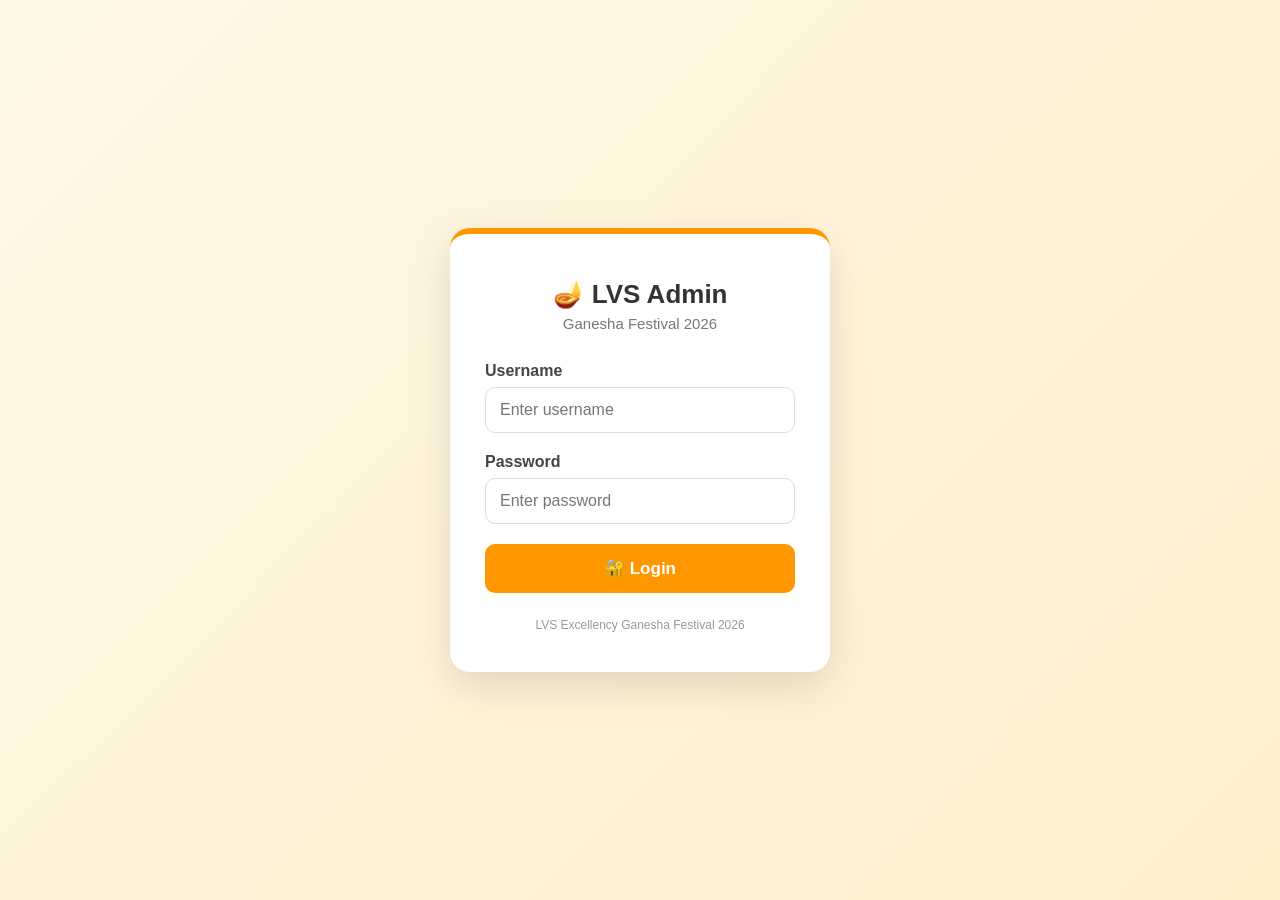
==== frontend/admin/index.html @ ca2683d2 "admin dahboard UI" ====
<!DOCTYPE html>
<html lang="en">

<head>
    <meta charset="UTF-8">
    <meta name="viewport" content="width=device-width, initial-scale=1.0">

    <title>LVS Admin Login</title>

    <style>
        * {
            box-sizing: border-box;
        }

        body {
            margin: 0;
            min-height: 100vh;

            display: flex;
            justify-content: center;
            align-items: center;

            font-family: Arial, sans-serif;

            background:
                linear-gradient(
                    135deg,
                    #fff7e6,
                    #fff0cc
                );
        }

        .login-container {
            width: 100%;
            max-width: 420px;
            padding: 20px;
        }

        .login-card {
            background: white;

            border-radius: 20px;

            padding: 40px 35px;

            box-shadow:
                0 15px 40px rgba(0, 0, 0, 0.12);

            text-align: center;

            border-top: 6px solid #ff9800;
        }

        .logo {
            width: 85px;
            height: 85px;

            border-radius: 50%;

            object-fit: contain;

            margin-bottom: 15px;
        }

        h1 {
            margin: 5px 0;

            color: #333;

            font-size: 26px;
        }

        .subtitle {
            color: #777;

            margin-bottom: 30px;

            font-size: 15px;
        }

        .input-group {
            text-align: left;

            margin-bottom: 20px;
        }

        label {
            display: block;

            margin-bottom: 7px;

            font-weight: bold;

            color: #444;
        }

        input {
            width: 100%;

            padding: 13px 14px;

            border: 1px solid #ddd;

            border-radius: 10px;

            font-size: 16px;

            outline: none;
        }

        input:focus {
            border-color: #ff9800;

            box-shadow:
                0 0 0 3px rgba(
                    255,
                    152,
                    0,
                    0.12
                );
        }

        .login-btn {
            width: 100%;

            padding: 14px;

            border: none;

            border-radius: 10px;

            background: #ff9800;

            color: white;

            font-size: 17px;

            font-weight: bold;

            cursor: pointer;
        }

        .login-btn:hover {
            background: #f57c00;
        }

        .login-btn:disabled {
            opacity: 0.6;

            cursor: not-allowed;
        }

        .error {
            display: none;

            margin-bottom: 18px;

            padding: 11px;

            border-radius: 8px;

            background: #ffebee;

            color: #c62828;

            font-size: 14px;
        }

        .footer {
            margin-top: 25px;

            font-size: 12px;

            color: #999;
        }
    </style>
</head>

<body>

    <div class="login-container">

        <div class="login-card">

            <img
                src="/static/images/app_logo.png"
                class="logo"
                alt="LVS Logo"
                onerror="this.style.display='none'"
            >

            <h1>🪔 LVS Admin</h1>

            <div class="subtitle">
                Ganesha Festival 2026
            </div>

            <div
                id="error-message"
                class="error">
            </div>

            <form id="login-form">

                <div class="input-group">

                    <label for="username">
                        Username
                    </label>

                    <input
                        type="text"
                        id="username"
                        placeholder="Enter username"
                        autocomplete="username"
                        required
                    >

                </div>

                <div class="input-group">

                    <label for="password">
                        Password
                    </label>

                    <input
                        type="password"
                        id="password"
                        placeholder="Enter password"
                        autocomplete="current-password"
                        required
                    >

                </div>

                <button
                    type="submit"
                    class="login-btn"
                    id="login-btn">

                    🔐 Login

                </button>

            </form>

            <div class="footer">
                LVS Excellency Ganesha Festival 2026
            </div>

        </div>

    </div>


    <script>

        const form =
            document.getElementById(
                "login-form"
            );

        const errorMessage =
            document.getElementById(
                "error-message"
            );

        const loginButton =
            document.getElementById(
                "login-btn"
            );


        form.addEventListener(
            "submit",
            async function(event) {

                event.preventDefault();

                errorMessage.style.display =
                    "none";

                loginButton.disabled = true;

                loginButton.textContent =
                    "Signing in...";


                const username =
                    document.getElementById(
                        "username"
                    ).value.trim();

                const password =
                    document.getElementById(
                        "password"
                    ).value;


                try {

                    const response =
                        await fetch(
                            "/admin/login",
                            {
                                method: "POST",

                                headers: {
                                    "Content-Type":
                                        "application/json"
                                },

                                credentials: "include",

                                body: JSON.stringify({
                                    username:
                                        username,

                                    password:
                                        password
                                })
                            }
                        );


                    const data =
                        await response.json();


                    if (!response.ok) {

                        throw new Error(
                            data.detail ||
                            "Invalid username or password"
                        );

                    }


                    window.location.href =
                        "/admin/panel/";


                } catch (error) {

                    errorMessage.textContent =
                        "❌ " + error.message;

                    errorMessage.style.display =
                        "block";

                    loginButton.disabled =
                        false;

                    loginButton.textContent =
                        "🔐 Login";
                }

            }
        );

    </script>

</body>

</html>
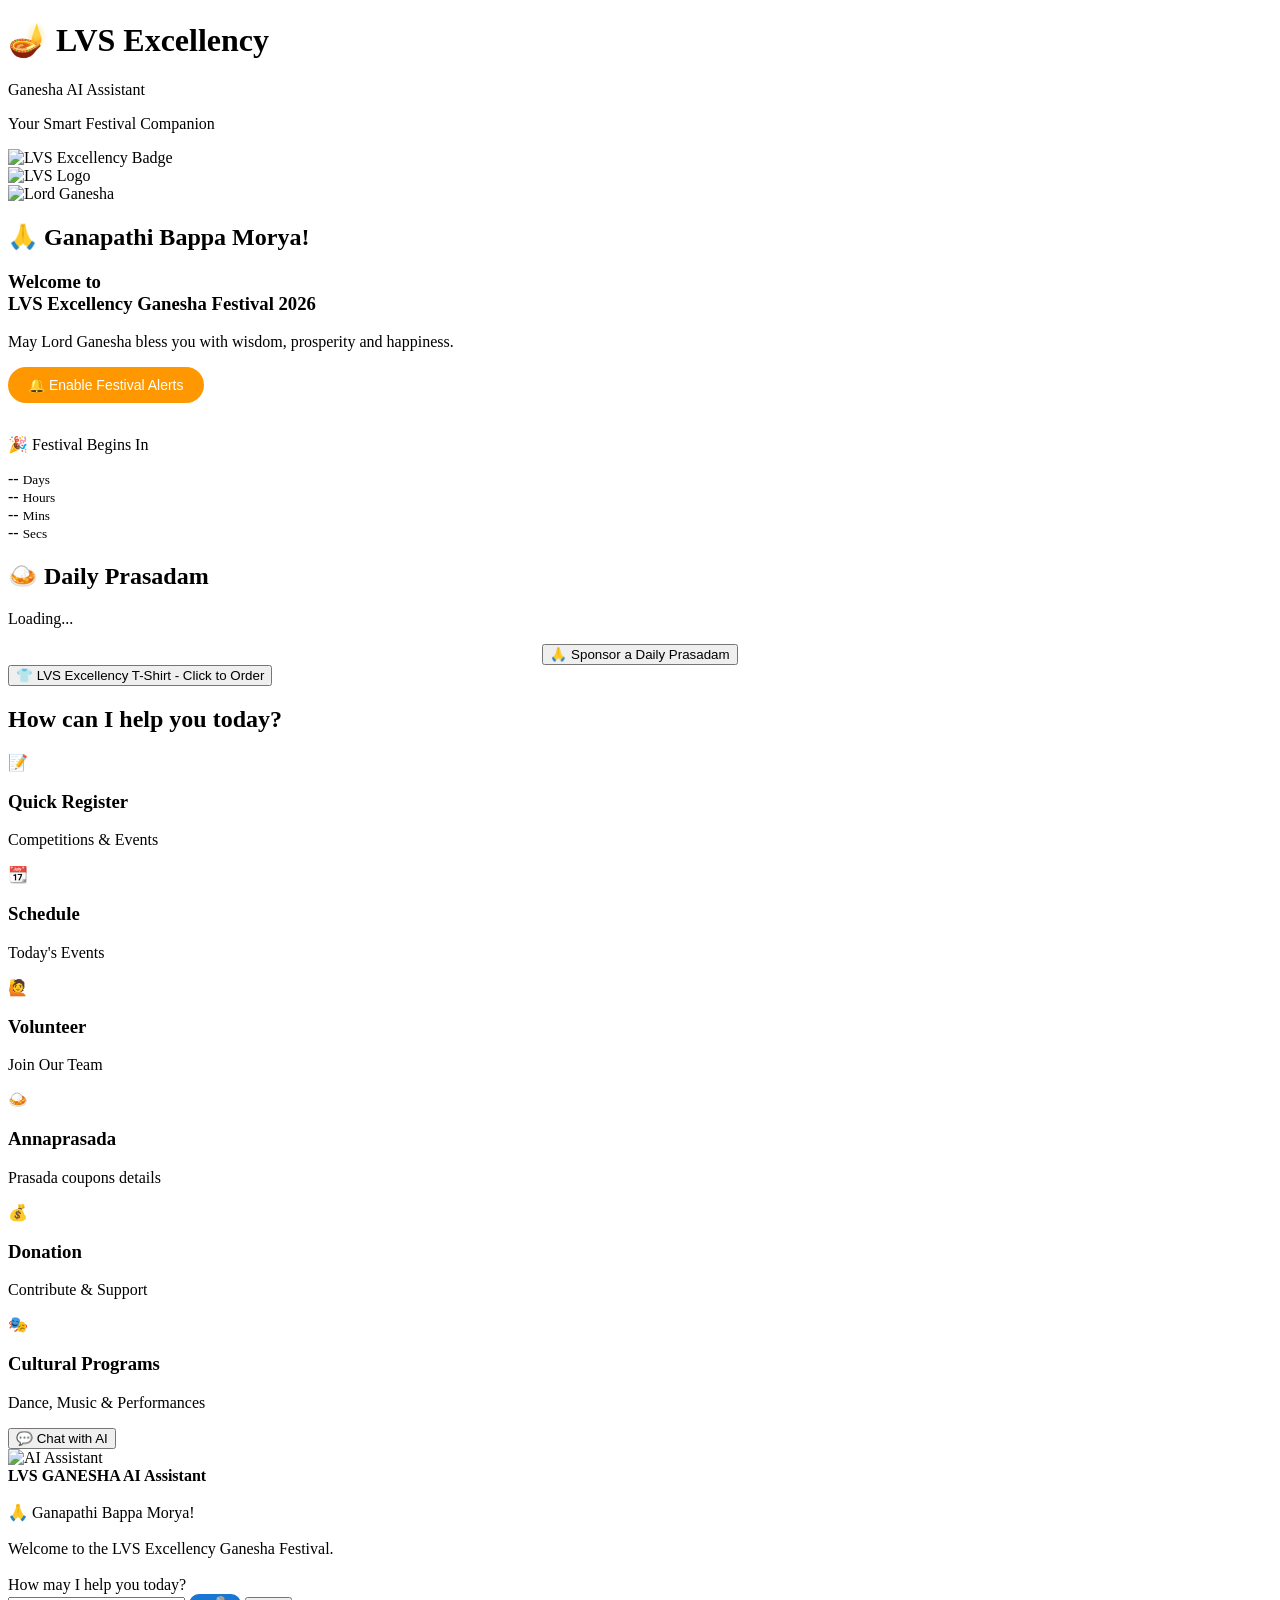
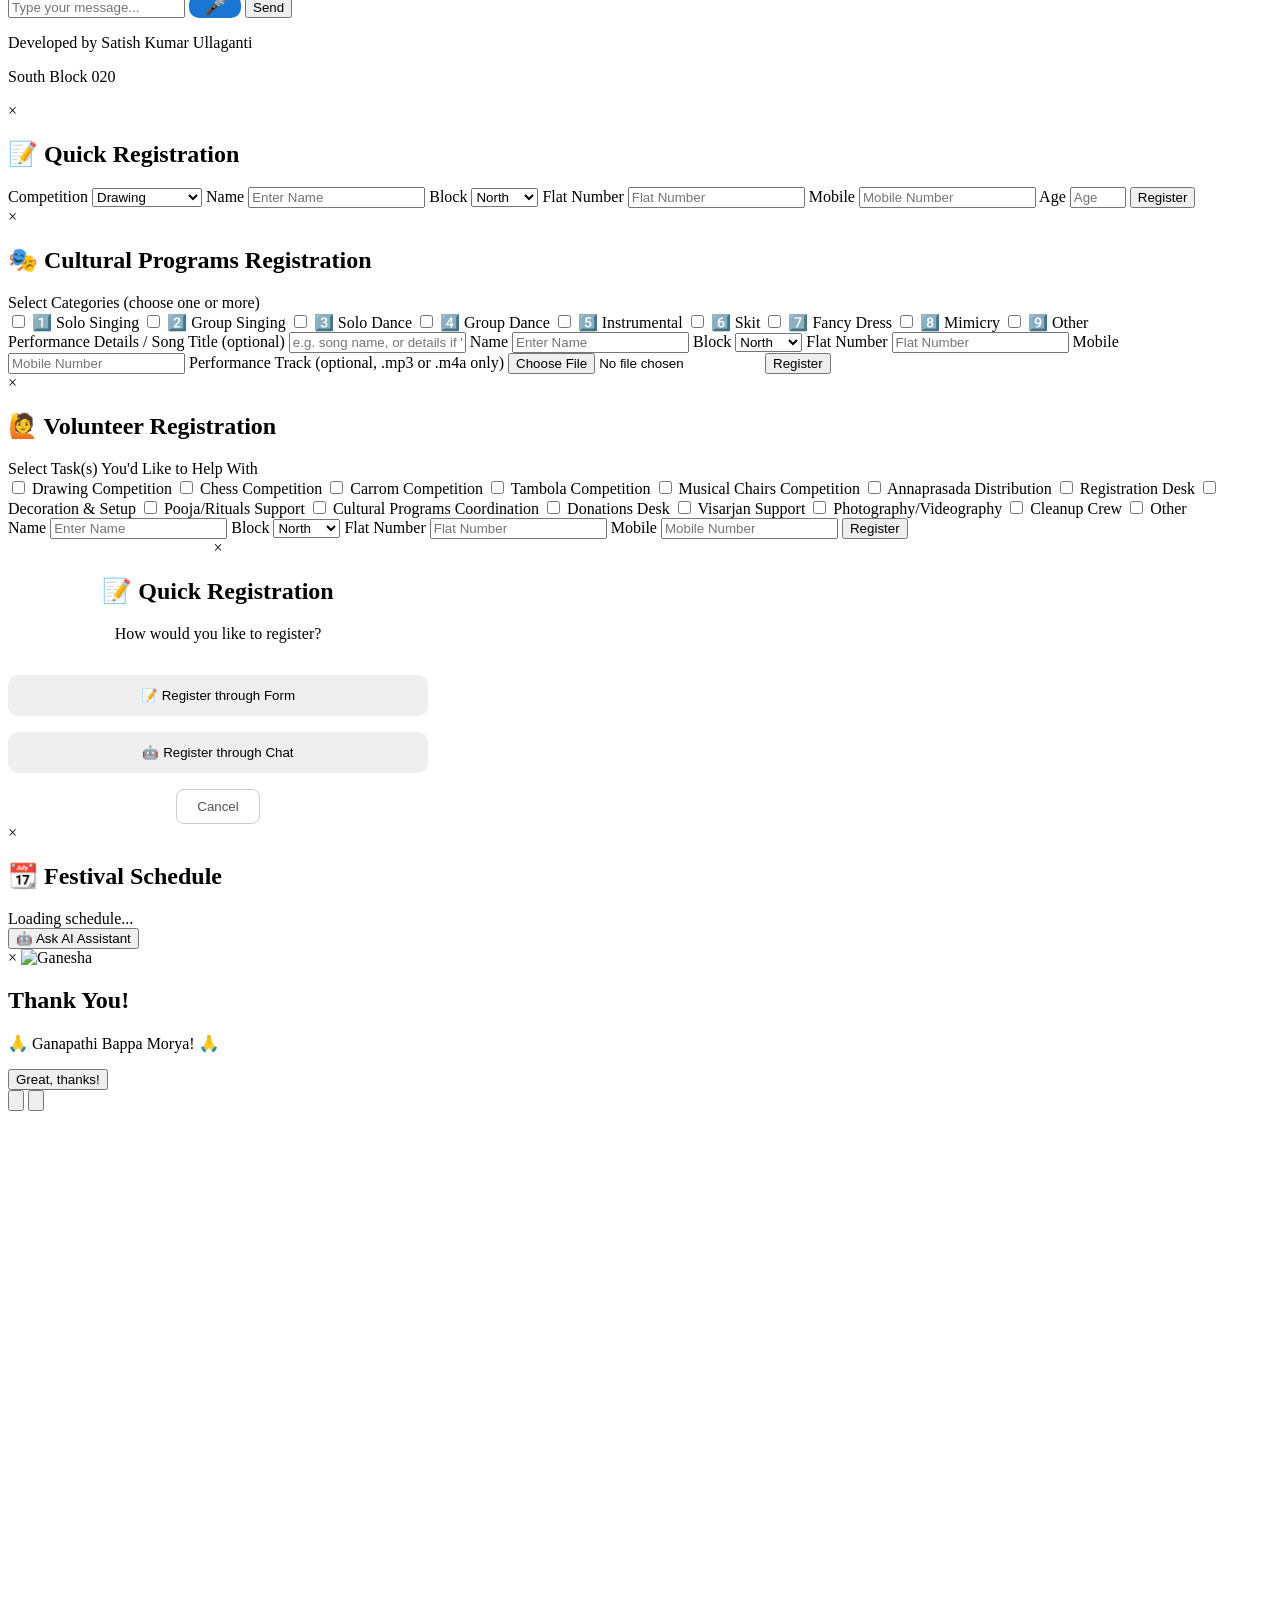
==== commit 6e04893c: "daily prasada with timing" ====
--- a/frontend/admin/index.html
+++ b/frontend/admin/index.html
@@ -2,367 +2,833 @@
 <html lang="en">
 
 <head>
+
     <meta charset="UTF-8">
+
     <meta name="viewport" content="width=device-width, initial-scale=1.0">
 
-    <title>LVS Admin Login</title>
-
-    <style>
-        * {
-            box-sizing: border-box;
-        }
-
-        body {
-            margin: 0;
-            min-height: 100vh;
-
-            display: flex;
-            justify-content: center;
-            align-items: center;
-
-            font-family: Arial, sans-serif;
-
-            background:
-                linear-gradient(
-                    135deg,
-                    #fff7e6,
-                    #fff0cc
-                );
-        }
-
-        .login-container {
-            width: 100%;
-            max-width: 420px;
-            padding: 20px;
-        }
-
-        .login-card {
-            background: white;
-
-            border-radius: 20px;
-
-            padding: 40px 35px;
-
-            box-shadow:
-                0 15px 40px rgba(0, 0, 0, 0.12);
-
-            text-align: center;
-
-            border-top: 6px solid #ff9800;
-        }
-
-        .logo {
-            width: 85px;
-            height: 85px;
-
-            border-radius: 50%;
-
-            object-fit: contain;
-
-            margin-bottom: 15px;
-        }
-
-        h1 {
-            margin: 5px 0;
-
-            color: #333;
-
-            font-size: 26px;
-        }
-
-        .subtitle {
-            color: #777;
-
-            margin-bottom: 30px;
-
-            font-size: 15px;
-        }
-
-        .input-group {
-            text-align: left;
-
-            margin-bottom: 20px;
-        }
-
-        label {
-            display: block;
-
-            margin-bottom: 7px;
-
-            font-weight: bold;
-
-            color: #444;
-        }
-
-        input {
-            width: 100%;
-
-            padding: 13px 14px;
-
-            border: 1px solid #ddd;
-
-            border-radius: 10px;
-
-            font-size: 16px;
-
-            outline: none;
-        }
-
-        input:focus {
-            border-color: #ff9800;
-
-            box-shadow:
-                0 0 0 3px rgba(
-                    255,
-                    152,
-                    0,
-                    0.12
-                );
-        }
-
-        .login-btn {
-            width: 100%;
-
-            padding: 14px;
-
-            border: none;
-
-            border-radius: 10px;
-
-            background: #ff9800;
-
-            color: white;
-
-            font-size: 17px;
-
-            font-weight: bold;
-
-            cursor: pointer;
-        }
-
-        .login-btn:hover {
-            background: #f57c00;
-        }
-
-        .login-btn:disabled {
-            opacity: 0.6;
-
-            cursor: not-allowed;
-        }
-
-        .error {
-            display: none;
-
-            margin-bottom: 18px;
-
-            padding: 11px;
-
-            border-radius: 8px;
-
-            background: #ffebee;
-
-            color: #c62828;
-
-            font-size: 14px;
-        }
-
-        .footer {
-            margin-top: 25px;
-
-            font-size: 12px;
-
-            color: #999;
-        }
-    </style>
+    <title>LVS Excellency Ganesha AI Assistant</title>
+
+    <!-- PWA: manifest + icons + theme color -->
+    <link rel="manifest" href="/manifest.json">
+    <meta name="theme-color" content="#ff9800">
+
+    <link rel="icon" type="image/png" sizes="32x32" href="/assets/icons/favicon-32.png">
+    <link rel="icon" type="image/png" sizes="16x16" href="/assets/icons/favicon-16.png">
+    <link rel="apple-touch-icon" href="/assets/icons/apple-touch-icon.png">
+
+    <!-- iOS "Add to Home Screen" support (iOS ignores the -->
+    <!-- web manifest for some of this, so these are needed too) -->
+    <meta name="apple-mobile-web-app-capable" content="yes">
+    <meta name="apple-mobile-web-app-status-bar-style" content="black-translucent">
+    <meta name="apple-mobile-web-app-title" content="LVS Ganesha">
+
+    <link rel="stylesheet" href="css/style.css">
+
 </head>
 
 <body>
 
-    <div class="login-container">
-
-        <div class="login-card">
-
+    <!-- Header -->
+    <header>
+
+        <h1>🪔 LVS Excellency</h1>
+
+        <p>Ganesha AI Assistant</p>
+
+    </header>
+
+    <!-- Announcements Banner -->
+    <div id="announcements-banner" style="display:none;"></div>
+
+    <!-- Main Content -->
+    <main>
+
+        <!-- Hero Section -->
+<section id="hero">
+
+    <p class="hero-tagline">
+        Your Smart Festival Companion
+    </p>
+
+    <div class="hero-badge">
+        <img
+            src="assets/images/app_logo.png"
+            alt="LVS Excellency Badge">
+    </div>
+
+    <div class="hero-visual-card">
+
+        <div class="hero-logo-panel">
             <img
-                src="/static/images/app_logo.png"
-                class="logo"
-                alt="LVS Logo"
-                onerror="this.style.display='none'"
-            >
-
-            <h1>🪔 LVS Admin</h1>
-
-            <div class="subtitle">
-                Ganesha Festival 2026
-            </div>
-
-            <div
-                id="error-message"
-                class="error">
-            </div>
-
-            <form id="login-form">
-
-                <div class="input-group">
-
-                    <label for="username">
-                        Username
-                    </label>
-
-                    <input
-                        type="text"
-                        id="username"
-                        placeholder="Enter username"
-                        autocomplete="username"
-                        required
-                    >
-
+                src="assets/images/lvs_logo.png"
+                class="society-logo"
+                alt="LVS Logo">
+        </div>
+
+        <div class="hero-ganesha-panel">
+            <img
+                src="assets/images/ganesha.png"
+                class="ganesha-image"
+                alt="Lord Ganesha">
+        </div>
+
+    </div>
+
+    <h2>
+        🙏 Ganapathi Bappa Morya!
+    </h2>
+
+    <h3>
+        Welcome to
+        <br>
+        LVS Excellency Ganesha Festival 2026
+    </h3>
+
+    <p class="hero-description">
+        May Lord Ganesha bless you with wisdom, prosperity and happiness.
+    </p>
+
+    <button
+        id="enable-notifications-btn"
+        onclick="enableNotifications()"
+        style="background:#ff9800;color:white;border:none;border-radius:20px;padding:10px 20px;font-size:14px;cursor:pointer;margin-bottom:16px;">
+        🔔 Enable Festival Alerts
+    </button>
+
+    <div id="festival-countdown" class="countdown-card">
+
+        <p id="countdown-label" class="countdown-label">
+            🎉 Festival Begins In
+        </p>
+
+        <div id="countdown-grid" class="countdown-grid">
+
+            <div class="countdown-unit">
+                <span id="cd-days">--</span>
+                <small>Days</small>
+            </div>
+
+            <div class="countdown-unit">
+                <span id="cd-hours">--</span>
+                <small>Hours</small>
+            </div>
+
+            <div class="countdown-unit">
+                <span id="cd-mins">--</span>
+                <small>Mins</small>
+            </div>
+
+            <div class="countdown-unit">
+                <span id="cd-secs">--</span>
+                <small>Secs</small>
+            </div>
+
+        </div>
+
+        <p id="countdown-message" class="countdown-message"></p>
+
+    </div>
+
+</section>
+
+<!-- Daily Prasadam Section -->
+        <section id="daily-prasadam-section">
+
+            <h2 class="section-title">
+                🍛 Daily Prasadam
+            </h2>
+
+            <div id="daily-prasadam-list" class="prasadam-grid">
+                Loading...
+            </div>
+
+            <div style="text-align:center;margin-top:16px;">
+                <button type="button" class="sponsor-link-button" onclick="openSponsorModal()">
+                    🙏 Sponsor a Daily Prasadam
+                </button>
+            </div>
+
+        </section>
+
+        <div id="sponsor-modal-overlay" class="sponsor-modal-overlay" style="display:none;">
+            <div class="sponsor-modal-content">
+                <button type="button" class="sponsor-modal-close" onclick="closeSponsorModal()">×</button>
+                <h2>🙏 Sponsor a Daily Prasadam</h2>
+                <p class="sponsor-optional-note">Share your details and preferred date - the coordinator will review and add you to the schedule.</p>
+                <form id="sponsor-request-form" onsubmit="return false;">
+                    <input type="tel" id="sponsor-mobile" placeholder="Mobile Number" required>
+                    <input type="text" id="sponsor-name" placeholder="Full Name" required>
+                    <select id="sponsor-block" required>
+                        <option value="">Select Block</option>
+                        <option value="South">South</option>
+                        <option value="North">North</option>
+                        <option value="Terrace">Terrace</option>
+                    </select>
+                    <input type="text" id="sponsor-flat" placeholder="Flat Number" required>
+                    <label style="font-size:13px;color:#555;">Preferred Date</label>
+                    <input type="date" id="sponsor-date" required>
+                    <label style="font-size:13px;color:#555;">Slot</label>
+                    <select id="sponsor-slot" required>
+                        <option value="">Select Slot</option>
+                        <option value="Morning 8:30 AM">Morning - 8:30 AM</option>
+                        <option value="Evening 7:30 PM">Evening - 7:30 PM</option>
+                    </select>
+                    <input type="text" id="sponsor-item" placeholder="Prasadam item (optional, e.g. Modak, Payasam)">
+                    <textarea id="sponsor-notes" placeholder="Any notes for the coordinator (optional)" rows="2"></textarea>
+                    <button type="button" onclick="submitSponsorRequest()" class="sponsor-submit-button">Submit Request</button>
+                    <p id="sponsor-request-status" style="font-size:14px;margin:4px 0 0;"></p>
+                </form>
+            </div>
+        </div>
+
+<!-- T-Shirt Pre-Booking -->
+        <section id="tshirt-section">
+            <div class="container">
+                <button type="button" class="tshirt-link-button" onclick="openTshirtModal()">
+                    👕 LVS Excellency T-Shirt - Click to Order
+                </button>
+            </div>
+        </section>
+
+        <div id="tshirt-modal-overlay" class="tshirt-modal-overlay" style="display:none;">
+            <div class="tshirt-modal-content">
+                <button type="button" class="tshirt-modal-close" onclick="closeTshirtModal()">×</button>
+                <h2>👕 LVS Excellency Festival T-Shirt</h2>
+                <p class="tshirt-optional-note">This is completely optional - only for residents who'd like one. No one is required to book a T-shirt.</p>
+                <img src="/static/images/lvs_excellency_tshirt.jpg" alt="LVS Excellency T-Shirt" class="tshirt-product-image">
+                <p id="tshirt-price-line">Loading price...</p>
+                <form id="tshirt-order-form" onsubmit="return false;">
+                    <input type="tel" id="tshirt-mobile" placeholder="Mobile Number" required>
+                    <input type="text" id="tshirt-name" placeholder="Full Name" required>
+                    <select id="tshirt-block" required>
+                        <option value="">Select Block</option>
+                        <option value="South">South</option>
+                        <option value="North">North</option>
+                        <option value="Terrace">Terrace</option>
+                    </select>
+                    <input type="text" id="tshirt-flat" placeholder="Flat Number" required>
+
+                    <div class="tshirt-size-grid">
+                        <label>Small <input type="number" id="tshirt-small" min="0" value="0"></label>
+                        <label>Medium <input type="number" id="tshirt-medium" min="0" value="0"></label>
+                        <label>Large <input type="number" id="tshirt-large" min="0" value="0"></label>
+                        <label>XL <input type="number" id="tshirt-xl" min="0" value="0"></label>
+                        <label>XXL <input type="number" id="tshirt-xxl" min="0" value="0"></label>
+                    </div>
+
+                    <p id="tshirt-total-line"></p>
+
+                    <button type="button" onclick="submitTshirtOrder()">Reserve T-Shirt</button>
+                    <p id="tshirt-order-status"></p>
+                </form>
+            </div>
+        </div>
+
+        <!-- Feature Cards -->
+        <section id="features">
+
+            <h2 class="section-title">
+                How can I help you today?
+            </h2>
+
+            <div class="feature-grid">
+
+                <div class="feature-card" id="quick-register-card">
+                    <div class="card-icon">📝</div>
+                    <h3>Quick Register</h3>
+                    <p>Competitions & Events</p>
                 </div>
 
-                <div class="input-group">
-
-                    <label for="password">
-                        Password
-                    </label>
-
-                    <input
-                        type="password"
-                        id="password"
-                        placeholder="Enter password"
-                        autocomplete="current-password"
-                        required
-                    >
-
+                <div class="feature-card" id="schedule">
+                    <div class="card-icon">📆</div>
+                    <h3>Schedule</h3>
+                    <p>Today's Events</p>
                 </div>
 
+                <div class="feature-card" id="volunteer">
+                    <div class="card-icon">🙋</div>
+                    <h3>Volunteer</h3>
+                    <p>Join Our Team</p>
+                </div>
+                <div class="feature-card" id="annaprasada">
+                <div class="card-icon">🍛</div>
+             <h3>Annaprasada</h3>
+             <p>Prasada coupons details</p>
+       </div>
+
+<div class="feature-card" id="donation">
+    <div class="card-icon">💰</div>
+    <h3>Donation</h3>
+    <p>Contribute & Support</p>
+</div>
+
+                <div class="feature-card" id="cultural-programs">
+                    <div class="card-icon">🎭</div>
+                    <h3>Cultural Programs</h3>
+                    <p>Dance, Music & Performances</p>
+                </div>
+
+            </div>
+
+        </section>
+
+
+
+        <!-- Chat Area -->
+        <section id="chat-section">
+
+            <button id="chat-with-ai-btn" class="section-title chat-cta-button" type="button">
+                💬 Chat with AI
+            </button>
+
+            <div id="chat-container">
+
+                <div class="bot-message">
+
+                    <div class="avatar">
+                        <img
+                            src="assets/images/app_logo.png"
+                            alt="AI Assistant">
+                    </div>
+
+                    <div class="message">
+
+                        <strong>LVS GANESHA AI Assistant</strong>
+
+                        <br><br>
+
+                        🙏 Ganapathi Bappa Morya!
+
+                        <br><br>
+
+                        Welcome to the
+                        LVS Excellency Ganesha Festival.
+
+                        <br><br>
+
+                        How may I help you today?
+
+                    </div>
+
+                </div>
+
+            </div>
+
+            <div id="chat-input-area">
+
+                <input
+                    type="text"
+                    id="user-input"
+                    placeholder="Type your message...">
+
                 <button
-                    type="submit"
-                    class="login-btn"
-                    id="login-btn">
-
-                    🔐 Login
-
+                    id="mic-btn"
+                    type="button"
+                    title="Speak your message"
+                    onclick="toggleVoiceInput()"
+                    style="background:#1976d2;color:white;border:none;border-radius:10px;width:52px;font-size:18px;cursor:pointer;">
+                    🎤
                 </button>
 
-            </form>
-
-            <div class="footer">
-                LVS Excellency Ganesha Festival 2026
-            </div>
+                <button id="send-btn">
+                    Send
+                </button>
+
+            </div>
+
+        </section>
+
+    </main>
+
+    <!-- Footer -->
+    <footer>
+
+        
+        <p>Developed by Satish Kumar Ullaganti</p>
+
+        <p>South Block 020</p>
+
+    </footer>
+
+    <!-- ====================================== -->
+    <!-- Quick Registration Modal -->
+    <!-- ====================================== -->
+
+    <div id="registration-modal" class="modal">
+
+        <div class="modal-content">
+
+            <span id="close-modal" class="close">&times;</span>
+
+            <h2>📝 Quick Registration</h2>
+
+            <label>Competition</label>
+
+            <select id="competition">
+                <option>Drawing</option>
+                <option>Chess</option>
+                <option>Carrom</option>
+                <option>Tambola</option>
+                <option>Musical Chairs</option>
+            </select>
+
+            <label>Name</label>
+
+            <input
+                type="text"
+                id="reg-name"
+                placeholder="Enter Name">
+
+            <label>Block</label>
+
+            <select id="reg-block">
+                <option>North</option>
+                <option>South</option>
+                <option>Terrace</option>
+            </select>
+
+            <label>Flat Number</label>
+
+            <input
+                type="text"
+                id="reg-flat"
+                placeholder="Flat Number">
+
+            <label>Mobile</label>
+
+            <input
+                type="text"
+                id="reg-mobile"
+                placeholder="Mobile Number">
+
+            <label>Age</label>
+
+            <input
+                type="number"
+                id="reg-age"
+                placeholder="Age"
+                 min="1"
+                 max="100">
+
+            <button id="register-submit">
+
+                Register
+
+            </button>
 
         </div>
 
     </div>
 
-
-    <script>
-
-        const form =
-            document.getElementById(
-                "login-form"
-            );
-
-        const errorMessage =
-            document.getElementById(
-                "error-message"
-            );
-
-        const loginButton =
-            document.getElementById(
-                "login-btn"
-            );
-
-
-        form.addEventListener(
-            "submit",
-            async function(event) {
-
-                event.preventDefault();
-
-                errorMessage.style.display =
-                    "none";
-
-                loginButton.disabled = true;
-
-                loginButton.textContent =
-                    "Signing in...";
-
-
-                const username =
-                    document.getElementById(
-                        "username"
-                    ).value.trim();
-
-                const password =
-                    document.getElementById(
-                        "password"
-                    ).value;
-
-
-                try {
-
-                    const response =
-                        await fetch(
-                            "/admin/login",
-                            {
-                                method: "POST",
-
-                                headers: {
-                                    "Content-Type":
-                                        "application/json"
-                                },
-
-                                credentials: "include",
-
-                                body: JSON.stringify({
-                                    username:
-                                        username,
-
-                                    password:
-                                        password
-                                })
-                            }
-                        );
-
-
-                    const data =
-                        await response.json();
-
-
-                    if (!response.ok) {
-
-                        throw new Error(
-                            data.detail ||
-                            "Invalid username or password"
-                        );
-
-                    }
-
-
-                    window.location.href =
-                        "/admin/panel/";
-
-
-                } catch (error) {
-
-                    errorMessage.textContent =
-                        "❌ " + error.message;
-
-                    errorMessage.style.display =
-                        "block";
-
-                    loginButton.disabled =
-                        false;
-
-                    loginButton.textContent =
-                        "🔐 Login";
-                }
-
-            }
-        );
-
-    </script>
+    <!-- ====================================== -->
+    <!-- Cultural Programs Registration Modal -->
+    <!-- ====================================== -->
+
+    <div id="cultural-registration-modal" class="modal">
+
+        <div class="modal-content">
+
+            <span id="close-cultural-modal" class="close">&times;</span>
+
+            <h2>🎭 Cultural Programs Registration</h2>
+
+            <label>Select Categories (choose one or more)</label>
+
+            <div class="cultural-checkbox-group">
+
+                <label class="cultural-checkbox-item">
+                    <input type="checkbox" class="cultural-category" value="Solo Singing">
+                    1️⃣ Solo Singing
+                </label>
+
+                <label class="cultural-checkbox-item">
+                    <input type="checkbox" class="cultural-category" value="Group Singing">
+                    2️⃣ Group Singing
+                </label>
+
+                <label class="cultural-checkbox-item">
+                    <input type="checkbox" class="cultural-category" value="Solo Dance">
+                    3️⃣ Solo Dance
+                </label>
+
+                <label class="cultural-checkbox-item">
+                    <input type="checkbox" class="cultural-category" value="Group Dance">
+                    4️⃣ Group Dance
+                </label>
+
+                <label class="cultural-checkbox-item">
+                    <input type="checkbox" class="cultural-category" value="Instrumental">
+                    5️⃣ Instrumental
+                </label>
+
+                <label class="cultural-checkbox-item">
+                    <input type="checkbox" class="cultural-category" value="Skit">
+                    6️⃣ Skit
+                </label>
+
+                <label class="cultural-checkbox-item">
+                    <input type="checkbox" class="cultural-category" value="Fancy Dress">
+                    7️⃣ Fancy Dress
+                </label>
+
+                <label class="cultural-checkbox-item">
+                    <input type="checkbox" class="cultural-category" value="Mimicry">
+                    8️⃣ Mimicry
+                </label>
+
+                <label class="cultural-checkbox-item">
+                    <input type="checkbox" id="cultural-other-checkbox" class="cultural-category" value="Other">
+                    9️⃣ Other
+                </label>
+
+            </div>
+
+            <label>Performance Details / Song Title (optional)</label>
+
+            <input
+                type="text"
+                id="cultural-other-details"
+                placeholder="e.g. song name, or details if 'Other' selected">
+
+            <label>Name</label>
+
+            <input
+                type="text"
+                id="cultural-reg-name"
+                placeholder="Enter Name">
+
+            <label>Block</label>
+
+            <select id="cultural-reg-block">
+                <option>North</option>
+                <option>South</option>
+                <option>Terrace</option>
+            </select>
+
+            <label>Flat Number</label>
+
+            <input
+                type="text"
+                id="cultural-reg-flat"
+                placeholder="Flat Number">
+
+            <label>Mobile</label>
+
+            <input
+                type="text"
+                id="cultural-reg-mobile"
+                placeholder="Mobile Number">
+
+            <label>Performance Track (optional, .mp3 or .m4a only)</label>
+
+            <input
+                type="file"
+                id="cultural-reg-track"
+                accept=".mp3,.m4a,audio/mpeg,audio/mp4,audio/x-m4a">
+
+            <button id="cultural-register-submit">
+
+                Register
+
+            </button>
+
+        </div>
+
+    </div>
+
+    <!-- ====================================== -->
+    <!-- Volunteer Registration Modal -->
+    <!-- ====================================== -->
+
+    <div id="volunteer-registration-modal" class="modal">
+
+        <div class="modal-content">
+
+            <span id="close-volunteer-modal" class="close">&times;</span>
+
+            <h2>🙋 Volunteer Registration</h2>
+
+            <label>Select Task(s) You'd Like to Help With</label>
+
+            <div class="checkbox-group">
+
+                <label class="checkbox-item">
+                    <input type="checkbox" class="volunteer-task" value="Drawing Competition">
+                    Drawing Competition
+                </label>
+
+                <label class="checkbox-item">
+                    <input type="checkbox" class="volunteer-task" value="Chess Competition">
+                    Chess Competition
+                </label>
+
+                <label class="checkbox-item">
+                    <input type="checkbox" class="volunteer-task" value="Carrom Competition">
+                    Carrom Competition
+                </label>
+
+                <label class="checkbox-item">
+                    <input type="checkbox" class="volunteer-task" value="Tambola Competition">
+                    Tambola Competition
+                </label>
+
+                <label class="checkbox-item">
+                    <input type="checkbox" class="volunteer-task" value="Musical Chairs Competition">
+                    Musical Chairs Competition
+                </label>
+
+                <label class="checkbox-item">
+                    <input type="checkbox" class="volunteer-task" value="Annaprasada Distribution">
+                    Annaprasada Distribution
+                </label>
+
+                <label class="checkbox-item">
+                    <input type="checkbox" class="volunteer-task" value="Registration Desk">
+                    Registration Desk
+                </label>
+
+                <label class="checkbox-item">
+                    <input type="checkbox" class="volunteer-task" value="Decoration & Setup">
+                    Decoration & Setup
+                </label>
+
+                <label class="checkbox-item">
+                    <input type="checkbox" class="volunteer-task" value="Pooja/Rituals Support">
+                    Pooja/Rituals Support
+                </label>
+
+                <label class="checkbox-item">
+                    <input type="checkbox" class="volunteer-task" value="Cultural Programs Coordination">
+                    Cultural Programs Coordination
+                </label>
+
+                <label class="checkbox-item">
+                    <input type="checkbox" class="volunteer-task" value="Donations Desk">
+                    Donations Desk
+                </label>
+
+                <label class="checkbox-item">
+                    <input type="checkbox" class="volunteer-task" value="Visarjan Support">
+                    Visarjan Support
+                </label>
+
+                <label class="checkbox-item">
+                    <input type="checkbox" class="volunteer-task" value="Photography/Videography">
+                    Photography/Videography
+                </label>
+
+                <label class="checkbox-item">
+                    <input type="checkbox" class="volunteer-task" value="Cleanup Crew">
+                    Cleanup Crew
+                </label>
+
+                <label class="checkbox-item">
+                    <input type="checkbox" id="volunteer-other-checkbox" class="volunteer-task" value="Other">
+                    Other
+                </label>
+
+            </div>
+
+            <input
+                type="text"
+                id="volunteer-other-details"
+                placeholder="Please specify (if 'Other' selected)"
+                style="display:none;">
+
+            <label>Name</label>
+
+            <input
+                type="text"
+                id="volunteer-reg-name"
+                placeholder="Enter Name">
+
+            <label>Block</label>
+
+            <select id="volunteer-reg-block">
+                <option>North</option>
+                <option>South</option>
+                <option>Terrace</option>
+            </select>
+
+            <label>Flat Number</label>
+
+            <input
+                type="text"
+                id="volunteer-reg-flat"
+                placeholder="Flat Number">
+
+            <label>Mobile</label>
+
+            <input
+                type="text"
+                id="volunteer-reg-mobile"
+                placeholder="Mobile Number">
+
+            <button id="volunteer-register-submit">
+
+                Register
+
+            </button>
+
+        </div>
+
+    </div>
+<!-- ====================================== -->
+<!-- Quick Registration Choice Modal -->
+<!-- ====================================== -->
+
+<div id="registration-choice-modal" class="modal">
+
+    <div class="modal-content" style="max-width:420px;text-align:center;">
+
+        <span id="close-registration-choice" class="close">&times;</span>
+
+        <h2>📝 Quick Registration</h2>
+
+        <p style="margin:10px 0 24px;">
+            How would you like to register?
+        </p>
+
+        <button
+            id="register-by-form"
+            type="button"
+            style="width:100%;margin:8px 0;padding:13px;border:0;border-radius:10px;cursor:pointer;">
+            📝 Register through Form
+        </button>
+
+        <button
+            id="register-by-chat"
+            type="button"
+            style="width:100%;margin:8px 0;padding:13px;border:0;border-radius:10px;cursor:pointer;">
+            🤖 Register through Chat
+        </button>
+
+        <button
+            id="cancel-registration-choice"
+            type="button"
+            style="margin-top:8px;padding:9px 20px;border:1px solid #ccc;border-radius:8px;background:white;color:#555;cursor:pointer;">
+            Cancel
+        </button>
+
+    </div>
+
+</div>
+
+<!-- ====================================== -->
+<!-- Schedule Modal -->
+<!-- ====================================== -->
+
+<div id="schedule-modal" class="modal">
+
+    <div class="modal-content" style="max-width:560px;">
+
+        <span id="close-schedule-modal" class="close">&times;</span>
+
+        <h2>📆 Festival Schedule</h2>
+
+        <div id="schedule-modal-body" class="schedule-modal-body">
+            Loading schedule...
+        </div>
+
+        <button id="ask-ai-schedule-btn" type="button">
+            🤖 Ask AI Assistant
+        </button>
+
+    </div>
+
+</div>
+
+<!-- ====================================== -->
+<!-- Registration Thank You Popup -->
+<!-- ====================================== -->
+
+<div id="thank-you-modal" class="modal">
+
+    <div class="modal-content thank-you-content">
+
+        <span id="close-thank-you-modal" class="close">&times;</span>
+
+        <img
+            src="assets/images/app_logo.png"
+            alt="Ganesha"
+            class="thank-you-logo">
+
+        <h2 id="thank-you-heading">Thank You!</h2>
+
+        <p id="thank-you-message" class="thank-you-message"></p>
+
+        <p class="thank-you-blessing">🙏 Ganapathi Bappa Morya! 🙏</p>
+
+        <button id="thank-you-ok-btn" type="button">
+            Great, thanks!
+        </button>
+
+    </div>
+
+</div>
+
+<!-- Opening Mantra Audio -->
+<!-- Drop your mantra MP3 file at: frontend/assets/audio/mantra.mp3 -->
+<audio id="mantra-audio" preload="auto">
+    <source src="assets/audio/mantra.mp3" type="audio/mpeg">
+</audio>
+
+<!-- Shown only if the browser blocks autoplay (most first-time visitors) -->
+<div id="mantra-tap-prompt" style="display:none;">
+    <button id="mantra-tap-btn" type="button">
+        🔔 Tap to hear the blessing
+    </button>
+</div>
+
+<!-- Floating Top-Right Icon Row -->
+<div id="top-icon-row">
+
+    <button
+        id="install-app-btn"
+        title="Install this app"
+        aria-label="Install app">
+
+        <svg viewBox="0 0 24 24" fill="none" stroke="white" stroke-width="2" stroke-linecap="round" stroke-linejoin="round" xmlns="http://www.w3.org/2000/svg">
+            <path d="M12 3v12"/>
+            <path d="M7 10l5 5 5-5"/>
+            <path d="M5 19h14"/>
+        </svg>
+
+    </button>
+
+    <button
+        id="bell-notifications-btn"
+        onclick="enableNotifications()"
+        title="Enable festival alerts"
+        aria-label="Enable notifications">
+
+        <svg viewBox="0 0 24 24" fill="white" xmlns="http://www.w3.org/2000/svg">
+            <path d="M12 2a6 6 0 0 0-6 6v3.2c0 .5-.2 1-.5 1.4L4 15h16l-1.5-2.4c-.3-.4-.5-.9-.5-1.4V8a6 6 0 0 0-6-6Zm0 20a2.5 2.5 0 0 0 2.45-2h-4.9A2.5 2.5 0 0 0 12 22Z"/>
+        </svg>
+
+    </button>
+
+    <a
+        href="#"
+        id="whatsapp-share-btn"
+        title="Share this app on WhatsApp"
+        aria-label="Share on WhatsApp">
+
+        <svg viewBox="0 0 24 24" fill="white" xmlns="http://www.w3.org/2000/svg">
+            <path d="M12.04 2C6.58 2 2.13 6.45 2.13 11.91c0 1.75.46 3.45 1.32 4.95L2.05 22l5.25-1.38a9.9 9.9 0 0 0 4.74 1.21h.005c5.46 0 9.91-4.45 9.91-9.91C21.97 6.45 17.5 2 12.04 2Zm5.83 14.19c-.24.68-1.4 1.33-1.93 1.4-.49.07-1.11.1-1.79-.11-.41-.13-.94-.3-1.62-.6-2.85-1.23-4.71-4.12-4.85-4.31-.14-.19-1.16-1.54-1.16-2.94s.73-2.09.99-2.37c.26-.28.56-.35.75-.35s.37 0 .53.01c.17.01.4-.06.62.48.24.58.81 2 .88 2.15.07.15.12.32.02.51-.09.19-.14.31-.28.48-.14.17-.29.37-.42.5-.14.14-.28.29-.12.57.16.28.71 1.17 1.52 1.9 1.05.94 1.93 1.23 2.21 1.37.28.14.44.12.61-.07.16-.19.7-.81.88-1.09.19-.28.37-.23.62-.14.26.09 1.63.77 1.91.91.28.14.47.21.53.33.07.12.07.68-.17 1.35Z"/>
+        </svg>
+
+    </a>
+
+</div>
+
+    <!-- Festival countdown timer -->
+    <script src="js/countdown.js"></script>
+
+    <!-- app.js loaded last so all elements above already exist in the DOM -->
+    <script src="js/app.js"></script>
 
 </body>
 
-</html>
-
+</html>
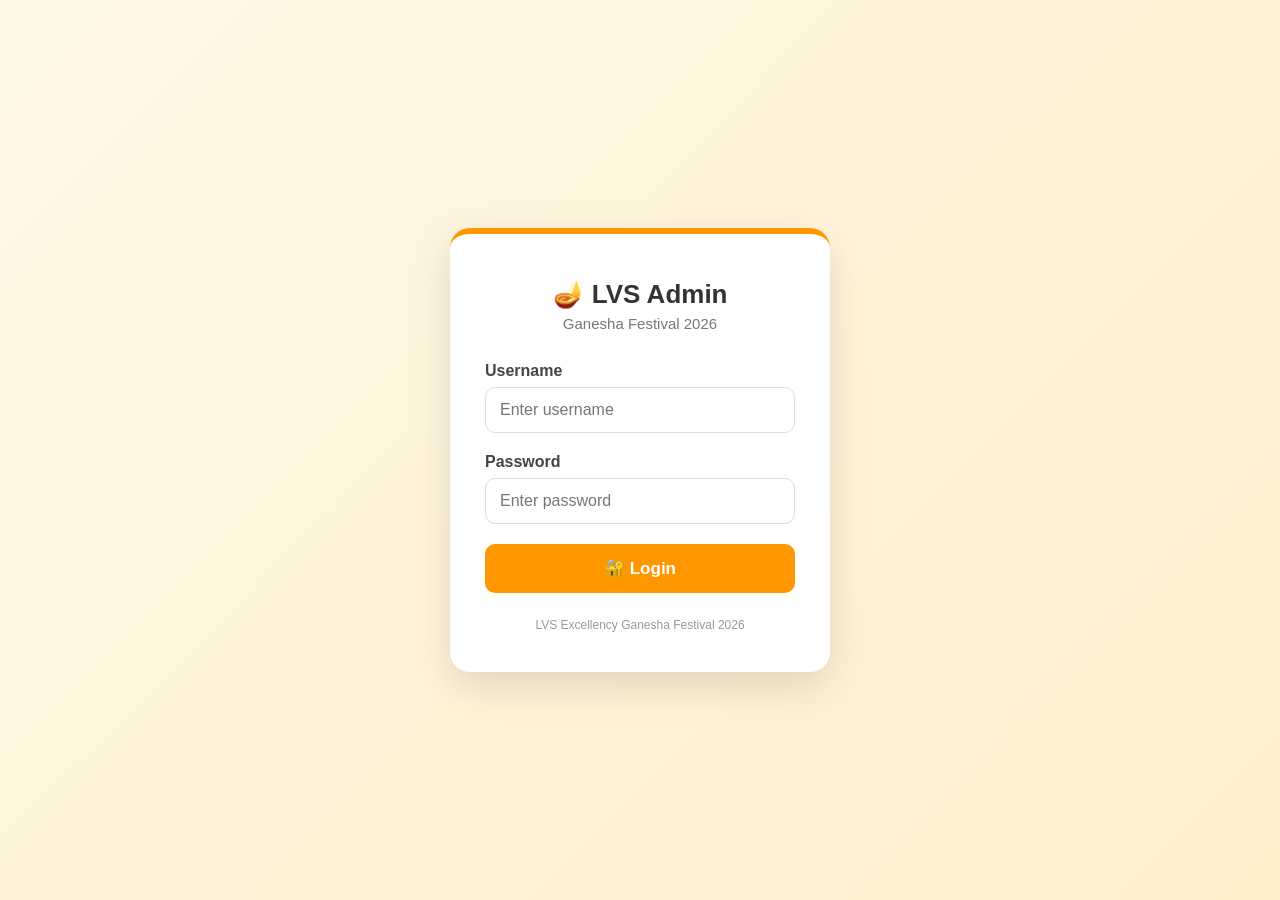
==== commit 7ea38b85: "Sync register OCR, cultural sign-up scan, admin panel and login page fixes to GitHub" ====
--- a/frontend/admin/index.html
+++ b/frontend/admin/index.html
@@ -2,833 +2,367 @@
 <html lang="en">
 
 <head>
-
     <meta charset="UTF-8">
-
     <meta name="viewport" content="width=device-width, initial-scale=1.0">
 
-    <title>LVS Excellency Ganesha AI Assistant</title>
-
-    <!-- PWA: manifest + icons + theme color -->
-    <link rel="manifest" href="/manifest.json">
-    <meta name="theme-color" content="#ff9800">
-
-    <link rel="icon" type="image/png" sizes="32x32" href="/assets/icons/favicon-32.png">
-    <link rel="icon" type="image/png" sizes="16x16" href="/assets/icons/favicon-16.png">
-    <link rel="apple-touch-icon" href="/assets/icons/apple-touch-icon.png">
-
-    <!-- iOS "Add to Home Screen" support (iOS ignores the -->
-    <!-- web manifest for some of this, so these are needed too) -->
-    <meta name="apple-mobile-web-app-capable" content="yes">
-    <meta name="apple-mobile-web-app-status-bar-style" content="black-translucent">
-    <meta name="apple-mobile-web-app-title" content="LVS Ganesha">
-
-    <link rel="stylesheet" href="css/style.css">
-
+    <title>LVS Admin Login</title>
+
+    <style>
+        * {
+            box-sizing: border-box;
+        }
+
+        body {
+            margin: 0;
+            min-height: 100vh;
+
+            display: flex;
+            justify-content: center;
+            align-items: center;
+
+            font-family: Arial, sans-serif;
+
+            background:
+                linear-gradient(
+                    135deg,
+                    #fff7e6,
+                    #fff0cc
+                );
+        }
+
+        .login-container {
+            width: 100%;
+            max-width: 420px;
+            padding: 20px;
+        }
+
+        .login-card {
+            background: white;
+
+            border-radius: 20px;
+
+            padding: 40px 35px;
+
+            box-shadow:
+                0 15px 40px rgba(0, 0, 0, 0.12);
+
+            text-align: center;
+
+            border-top: 6px solid #ff9800;
+        }
+
+        .logo {
+            width: 85px;
+            height: 85px;
+
+            border-radius: 50%;
+
+            object-fit: contain;
+
+            margin-bottom: 15px;
+        }
+
+        h1 {
+            margin: 5px 0;
+
+            color: #333;
+
+            font-size: 26px;
+        }
+
+        .subtitle {
+            color: #777;
+
+            margin-bottom: 30px;
+
+            font-size: 15px;
+        }
+
+        .input-group {
+            text-align: left;
+
+            margin-bottom: 20px;
+        }
+
+        label {
+            display: block;
+
+            margin-bottom: 7px;
+
+            font-weight: bold;
+
+            color: #444;
+        }
+
+        input {
+            width: 100%;
+
+            padding: 13px 14px;
+
+            border: 1px solid #ddd;
+
+            border-radius: 10px;
+
+            font-size: 16px;
+
+            outline: none;
+        }
+
+        input:focus {
+            border-color: #ff9800;
+
+            box-shadow:
+                0 0 0 3px rgba(
+                    255,
+                    152,
+                    0,
+                    0.12
+                );
+        }
+
+        .login-btn {
+            width: 100%;
+
+            padding: 14px;
+
+            border: none;
+
+            border-radius: 10px;
+
+            background: #ff9800;
+
+            color: white;
+
+            font-size: 17px;
+
+            font-weight: bold;
+
+            cursor: pointer;
+        }
+
+        .login-btn:hover {
+            background: #f57c00;
+        }
+
+        .login-btn:disabled {
+            opacity: 0.6;
+
+            cursor: not-allowed;
+        }
+
+        .error {
+            display: none;
+
+            margin-bottom: 18px;
+
+            padding: 11px;
+
+            border-radius: 8px;
+
+            background: #ffebee;
+
+            color: #c62828;
+
+            font-size: 14px;
+        }
+
+        .footer {
+            margin-top: 25px;
+
+            font-size: 12px;
+
+            color: #999;
+        }
+    </style>
 </head>
 
 <body>
 
-    <!-- Header -->
-    <header>
-
-        <h1>🪔 LVS Excellency</h1>
-
-        <p>Ganesha AI Assistant</p>
-
-    </header>
-
-    <!-- Announcements Banner -->
-    <div id="announcements-banner" style="display:none;"></div>
-
-    <!-- Main Content -->
-    <main>
-
-        <!-- Hero Section -->
-<section id="hero">
-
-    <p class="hero-tagline">
-        Your Smart Festival Companion
-    </p>
-
-    <div class="hero-badge">
-        <img
-            src="assets/images/app_logo.png"
-            alt="LVS Excellency Badge">
+    <div class="login-container">
+
+        <div class="login-card">
+
+            <img
+                src="/static/images/app_logo.png"
+                class="logo"
+                alt="LVS Logo"
+                onerror="this.style.display='none'"
+            >
+
+            <h1>🪔 LVS Admin</h1>
+
+            <div class="subtitle">
+                Ganesha Festival 2026
+            </div>
+
+            <div
+                id="error-message"
+                class="error">
+            </div>
+
+            <form id="login-form">
+
+                <div class="input-group">
+
+                    <label for="username">
+                        Username
+                    </label>
+
+                    <input
+                        type="text"
+                        id="username"
+                        placeholder="Enter username"
+                        autocomplete="username"
+                        required
+                    >
+
+                </div>
+
+                <div class="input-group">
+
+                    <label for="password">
+                        Password
+                    </label>
+
+                    <input
+                        type="password"
+                        id="password"
+                        placeholder="Enter password"
+                        autocomplete="current-password"
+                        required
+                    >
+
+                </div>
+
+                <button
+                    type="submit"
+                    class="login-btn"
+                    id="login-btn">
+
+                    🔐 Login
+
+                </button>
+
+            </form>
+
+            <div class="footer">
+                LVS Excellency Ganesha Festival 2026
+            </div>
+
+        </div>
+
     </div>
 
-    <div class="hero-visual-card">
-
-        <div class="hero-logo-panel">
-            <img
-                src="assets/images/lvs_logo.png"
-                class="society-logo"
-                alt="LVS Logo">
-        </div>
-
-        <div class="hero-ganesha-panel">
-            <img
-                src="assets/images/ganesha.png"
-                class="ganesha-image"
-                alt="Lord Ganesha">
-        </div>
-
-    </div>
-
-    <h2>
-        🙏 Ganapathi Bappa Morya!
-    </h2>
-
-    <h3>
-        Welcome to
-        <br>
-        LVS Excellency Ganesha Festival 2026
-    </h3>
-
-    <p class="hero-description">
-        May Lord Ganesha bless you with wisdom, prosperity and happiness.
-    </p>
-
-    <button
-        id="enable-notifications-btn"
-        onclick="enableNotifications()"
-        style="background:#ff9800;color:white;border:none;border-radius:20px;padding:10px 20px;font-size:14px;cursor:pointer;margin-bottom:16px;">
-        🔔 Enable Festival Alerts
-    </button>
-
-    <div id="festival-countdown" class="countdown-card">
-
-        <p id="countdown-label" class="countdown-label">
-            🎉 Festival Begins In
-        </p>
-
-        <div id="countdown-grid" class="countdown-grid">
-
-            <div class="countdown-unit">
-                <span id="cd-days">--</span>
-                <small>Days</small>
-            </div>
-
-            <div class="countdown-unit">
-                <span id="cd-hours">--</span>
-                <small>Hours</small>
-            </div>
-
-            <div class="countdown-unit">
-                <span id="cd-mins">--</span>
-                <small>Mins</small>
-            </div>
-
-            <div class="countdown-unit">
-                <span id="cd-secs">--</span>
-                <small>Secs</small>
-            </div>
-
-        </div>
-
-        <p id="countdown-message" class="countdown-message"></p>
-
-    </div>
-
-</section>
-
-<!-- Daily Prasadam Section -->
-        <section id="daily-prasadam-section">
-
-            <h2 class="section-title">
-                🍛 Daily Prasadam
-            </h2>
-
-            <div id="daily-prasadam-list" class="prasadam-grid">
-                Loading...
-            </div>
-
-            <div style="text-align:center;margin-top:16px;">
-                <button type="button" class="sponsor-link-button" onclick="openSponsorModal()">
-                    🙏 Sponsor a Daily Prasadam
-                </button>
-            </div>
-
-        </section>
-
-        <div id="sponsor-modal-overlay" class="sponsor-modal-overlay" style="display:none;">
-            <div class="sponsor-modal-content">
-                <button type="button" class="sponsor-modal-close" onclick="closeSponsorModal()">×</button>
-                <h2>🙏 Sponsor a Daily Prasadam</h2>
-                <p class="sponsor-optional-note">Share your details and preferred date - the coordinator will review and add you to the schedule.</p>
-                <form id="sponsor-request-form" onsubmit="return false;">
-                    <input type="tel" id="sponsor-mobile" placeholder="Mobile Number" required>
-                    <input type="text" id="sponsor-name" placeholder="Full Name" required>
-                    <select id="sponsor-block" required>
-                        <option value="">Select Block</option>
-                        <option value="South">South</option>
-                        <option value="North">North</option>
-                        <option value="Terrace">Terrace</option>
-                    </select>
-                    <input type="text" id="sponsor-flat" placeholder="Flat Number" required>
-                    <label style="font-size:13px;color:#555;">Preferred Date</label>
-                    <input type="date" id="sponsor-date" required>
-                    <label style="font-size:13px;color:#555;">Slot</label>
-                    <select id="sponsor-slot" required>
-                        <option value="">Select Slot</option>
-                        <option value="Morning 8:30 AM">Morning - 8:30 AM</option>
-                        <option value="Evening 7:30 PM">Evening - 7:30 PM</option>
-                    </select>
-                    <input type="text" id="sponsor-item" placeholder="Prasadam item (optional, e.g. Modak, Payasam)">
-                    <textarea id="sponsor-notes" placeholder="Any notes for the coordinator (optional)" rows="2"></textarea>
-                    <button type="button" onclick="submitSponsorRequest()" class="sponsor-submit-button">Submit Request</button>
-                    <p id="sponsor-request-status" style="font-size:14px;margin:4px 0 0;"></p>
-                </form>
-            </div>
-        </div>
-
-<!-- T-Shirt Pre-Booking -->
-        <section id="tshirt-section">
-            <div class="container">
-                <button type="button" class="tshirt-link-button" onclick="openTshirtModal()">
-                    👕 LVS Excellency T-Shirt - Click to Order
-                </button>
-            </div>
-        </section>
-
-        <div id="tshirt-modal-overlay" class="tshirt-modal-overlay" style="display:none;">
-            <div class="tshirt-modal-content">
-                <button type="button" class="tshirt-modal-close" onclick="closeTshirtModal()">×</button>
-                <h2>👕 LVS Excellency Festival T-Shirt</h2>
-                <p class="tshirt-optional-note">This is completely optional - only for residents who'd like one. No one is required to book a T-shirt.</p>
-                <img src="/static/images/lvs_excellency_tshirt.jpg" alt="LVS Excellency T-Shirt" class="tshirt-product-image">
-                <p id="tshirt-price-line">Loading price...</p>
-                <form id="tshirt-order-form" onsubmit="return false;">
-                    <input type="tel" id="tshirt-mobile" placeholder="Mobile Number" required>
-                    <input type="text" id="tshirt-name" placeholder="Full Name" required>
-                    <select id="tshirt-block" required>
-                        <option value="">Select Block</option>
-                        <option value="South">South</option>
-                        <option value="North">North</option>
-                        <option value="Terrace">Terrace</option>
-                    </select>
-                    <input type="text" id="tshirt-flat" placeholder="Flat Number" required>
-
-                    <div class="tshirt-size-grid">
-                        <label>Small <input type="number" id="tshirt-small" min="0" value="0"></label>
-                        <label>Medium <input type="number" id="tshirt-medium" min="0" value="0"></label>
-                        <label>Large <input type="number" id="tshirt-large" min="0" value="0"></label>
-                        <label>XL <input type="number" id="tshirt-xl" min="0" value="0"></label>
-                        <label>XXL <input type="number" id="tshirt-xxl" min="0" value="0"></label>
-                    </div>
-
-                    <p id="tshirt-total-line"></p>
-
-                    <button type="button" onclick="submitTshirtOrder()">Reserve T-Shirt</button>
-                    <p id="tshirt-order-status"></p>
-                </form>
-            </div>
-        </div>
-
-        <!-- Feature Cards -->
-        <section id="features">
-
-            <h2 class="section-title">
-                How can I help you today?
-            </h2>
-
-            <div class="feature-grid">
-
-                <div class="feature-card" id="quick-register-card">
-                    <div class="card-icon">📝</div>
-                    <h3>Quick Register</h3>
-                    <p>Competitions & Events</p>
-                </div>
-
-                <div class="feature-card" id="schedule">
-                    <div class="card-icon">📆</div>
-                    <h3>Schedule</h3>
-                    <p>Today's Events</p>
-                </div>
-
-                <div class="feature-card" id="volunteer">
-                    <div class="card-icon">🙋</div>
-                    <h3>Volunteer</h3>
-                    <p>Join Our Team</p>
-                </div>
-                <div class="feature-card" id="annaprasada">
-                <div class="card-icon">🍛</div>
-             <h3>Annaprasada</h3>
-             <p>Prasada coupons details</p>
-       </div>
-
-<div class="feature-card" id="donation">
-    <div class="card-icon">💰</div>
-    <h3>Donation</h3>
-    <p>Contribute & Support</p>
-</div>
-
-                <div class="feature-card" id="cultural-programs">
-                    <div class="card-icon">🎭</div>
-                    <h3>Cultural Programs</h3>
-                    <p>Dance, Music & Performances</p>
-                </div>
-
-            </div>
-
-        </section>
-
-
-
-        <!-- Chat Area -->
-        <section id="chat-section">
-
-            <button id="chat-with-ai-btn" class="section-title chat-cta-button" type="button">
-                💬 Chat with AI
-            </button>
-
-            <div id="chat-container">
-
-                <div class="bot-message">
-
-                    <div class="avatar">
-                        <img
-                            src="assets/images/app_logo.png"
-                            alt="AI Assistant">
-                    </div>
-
-                    <div class="message">
-
-                        <strong>LVS GANESHA AI Assistant</strong>
-
-                        <br><br>
-
-                        🙏 Ganapathi Bappa Morya!
-
-                        <br><br>
-
-                        Welcome to the
-                        LVS Excellency Ganesha Festival.
-
-                        <br><br>
-
-                        How may I help you today?
-
-                    </div>
-
-                </div>
-
-            </div>
-
-            <div id="chat-input-area">
-
-                <input
-                    type="text"
-                    id="user-input"
-                    placeholder="Type your message...">
-
-                <button
-                    id="mic-btn"
-                    type="button"
-                    title="Speak your message"
-                    onclick="toggleVoiceInput()"
-                    style="background:#1976d2;color:white;border:none;border-radius:10px;width:52px;font-size:18px;cursor:pointer;">
-                    🎤
-                </button>
-
-                <button id="send-btn">
-                    Send
-                </button>
-
-            </div>
-
-        </section>
-
-    </main>
-
-    <!-- Footer -->
-    <footer>
-
-        
-        <p>Developed by Satish Kumar Ullaganti</p>
-
-        <p>South Block 020</p>
-
-    </footer>
-
-    <!-- ====================================== -->
-    <!-- Quick Registration Modal -->
-    <!-- ====================================== -->
-
-    <div id="registration-modal" class="modal">
-
-        <div class="modal-content">
-
-            <span id="close-modal" class="close">&times;</span>
-
-            <h2>📝 Quick Registration</h2>
-
-            <label>Competition</label>
-
-            <select id="competition">
-                <option>Drawing</option>
-                <option>Chess</option>
-                <option>Carrom</option>
-                <option>Tambola</option>
-                <option>Musical Chairs</option>
-            </select>
-
-            <label>Name</label>
-
-            <input
-                type="text"
-                id="reg-name"
-                placeholder="Enter Name">
-
-            <label>Block</label>
-
-            <select id="reg-block">
-                <option>North</option>
-                <option>South</option>
-                <option>Terrace</option>
-            </select>
-
-            <label>Flat Number</label>
-
-            <input
-                type="text"
-                id="reg-flat"
-                placeholder="Flat Number">
-
-            <label>Mobile</label>
-
-            <input
-                type="text"
-                id="reg-mobile"
-                placeholder="Mobile Number">
-
-            <label>Age</label>
-
-            <input
-                type="number"
-                id="reg-age"
-                placeholder="Age"
-                 min="1"
-                 max="100">
-
-            <button id="register-submit">
-
-                Register
-
-            </button>
-
-        </div>
-
-    </div>
-
-    <!-- ====================================== -->
-    <!-- Cultural Programs Registration Modal -->
-    <!-- ====================================== -->
-
-    <div id="cultural-registration-modal" class="modal">
-
-        <div class="modal-content">
-
-            <span id="close-cultural-modal" class="close">&times;</span>
-
-            <h2>🎭 Cultural Programs Registration</h2>
-
-            <label>Select Categories (choose one or more)</label>
-
-            <div class="cultural-checkbox-group">
-
-                <label class="cultural-checkbox-item">
-                    <input type="checkbox" class="cultural-category" value="Solo Singing">
-                    1️⃣ Solo Singing
-                </label>
-
-                <label class="cultural-checkbox-item">
-                    <input type="checkbox" class="cultural-category" value="Group Singing">
-                    2️⃣ Group Singing
-                </label>
-
-                <label class="cultural-checkbox-item">
-                    <input type="checkbox" class="cultural-category" value="Solo Dance">
-                    3️⃣ Solo Dance
-                </label>
-
-                <label class="cultural-checkbox-item">
-                    <input type="checkbox" class="cultural-category" value="Group Dance">
-                    4️⃣ Group Dance
-                </label>
-
-                <label class="cultural-checkbox-item">
-                    <input type="checkbox" class="cultural-category" value="Instrumental">
-                    5️⃣ Instrumental
-                </label>
-
-                <label class="cultural-checkbox-item">
-                    <input type="checkbox" class="cultural-category" value="Skit">
-                    6️⃣ Skit
-                </label>
-
-                <label class="cultural-checkbox-item">
-                    <input type="checkbox" class="cultural-category" value="Fancy Dress">
-                    7️⃣ Fancy Dress
-                </label>
-
-                <label class="cultural-checkbox-item">
-                    <input type="checkbox" class="cultural-category" value="Mimicry">
-                    8️⃣ Mimicry
-                </label>
-
-                <label class="cultural-checkbox-item">
-                    <input type="checkbox" id="cultural-other-checkbox" class="cultural-category" value="Other">
-                    9️⃣ Other
-                </label>
-
-            </div>
-
-            <label>Performance Details / Song Title (optional)</label>
-
-            <input
-                type="text"
-                id="cultural-other-details"
-                placeholder="e.g. song name, or details if 'Other' selected">
-
-            <label>Name</label>
-
-            <input
-                type="text"
-                id="cultural-reg-name"
-                placeholder="Enter Name">
-
-            <label>Block</label>
-
-            <select id="cultural-reg-block">
-                <option>North</option>
-                <option>South</option>
-                <option>Terrace</option>
-            </select>
-
-            <label>Flat Number</label>
-
-            <input
-                type="text"
-                id="cultural-reg-flat"
-                placeholder="Flat Number">
-
-            <label>Mobile</label>
-
-            <input
-                type="text"
-                id="cultural-reg-mobile"
-                placeholder="Mobile Number">
-
-            <label>Performance Track (optional, .mp3 or .m4a only)</label>
-
-            <input
-                type="file"
-                id="cultural-reg-track"
-                accept=".mp3,.m4a,audio/mpeg,audio/mp4,audio/x-m4a">
-
-            <button id="cultural-register-submit">
-
-                Register
-
-            </button>
-
-        </div>
-
-    </div>
-
-    <!-- ====================================== -->
-    <!-- Volunteer Registration Modal -->
-    <!-- ====================================== -->
-
-    <div id="volunteer-registration-modal" class="modal">
-
-        <div class="modal-content">
-
-            <span id="close-volunteer-modal" class="close">&times;</span>
-
-            <h2>🙋 Volunteer Registration</h2>
-
-            <label>Select Task(s) You'd Like to Help With</label>
-
-            <div class="checkbox-group">
-
-                <label class="checkbox-item">
-                    <input type="checkbox" class="volunteer-task" value="Drawing Competition">
-                    Drawing Competition
-                </label>
-
-                <label class="checkbox-item">
-                    <input type="checkbox" class="volunteer-task" value="Chess Competition">
-                    Chess Competition
-                </label>
-
-                <label class="checkbox-item">
-                    <input type="checkbox" class="volunteer-task" value="Carrom Competition">
-                    Carrom Competition
-                </label>
-
-                <label class="checkbox-item">
-                    <input type="checkbox" class="volunteer-task" value="Tambola Competition">
-                    Tambola Competition
-                </label>
-
-                <label class="checkbox-item">
-                    <input type="checkbox" class="volunteer-task" value="Musical Chairs Competition">
-                    Musical Chairs Competition
-                </label>
-
-                <label class="checkbox-item">
-                    <input type="checkbox" class="volunteer-task" value="Annaprasada Distribution">
-                    Annaprasada Distribution
-                </label>
-
-                <label class="checkbox-item">
-                    <input type="checkbox" class="volunteer-task" value="Registration Desk">
-                    Registration Desk
-                </label>
-
-                <label class="checkbox-item">
-                    <input type="checkbox" class="volunteer-task" value="Decoration & Setup">
-                    Decoration & Setup
-                </label>
-
-                <label class="checkbox-item">
-                    <input type="checkbox" class="volunteer-task" value="Pooja/Rituals Support">
-                    Pooja/Rituals Support
-                </label>
-
-                <label class="checkbox-item">
-                    <input type="checkbox" class="volunteer-task" value="Cultural Programs Coordination">
-                    Cultural Programs Coordination
-                </label>
-
-                <label class="checkbox-item">
-                    <input type="checkbox" class="volunteer-task" value="Donations Desk">
-                    Donations Desk
-                </label>
-
-                <label class="checkbox-item">
-                    <input type="checkbox" class="volunteer-task" value="Visarjan Support">
-                    Visarjan Support
-                </label>
-
-                <label class="checkbox-item">
-                    <input type="checkbox" class="volunteer-task" value="Photography/Videography">
-                    Photography/Videography
-                </label>
-
-                <label class="checkbox-item">
-                    <input type="checkbox" class="volunteer-task" value="Cleanup Crew">
-                    Cleanup Crew
-                </label>
-
-                <label class="checkbox-item">
-                    <input type="checkbox" id="volunteer-other-checkbox" class="volunteer-task" value="Other">
-                    Other
-                </label>
-
-            </div>
-
-            <input
-                type="text"
-                id="volunteer-other-details"
-                placeholder="Please specify (if 'Other' selected)"
-                style="display:none;">
-
-            <label>Name</label>
-
-            <input
-                type="text"
-                id="volunteer-reg-name"
-                placeholder="Enter Name">
-
-            <label>Block</label>
-
-            <select id="volunteer-reg-block">
-                <option>North</option>
-                <option>South</option>
-                <option>Terrace</option>
-            </select>
-
-            <label>Flat Number</label>
-
-            <input
-                type="text"
-                id="volunteer-reg-flat"
-                placeholder="Flat Number">
-
-            <label>Mobile</label>
-
-            <input
-                type="text"
-                id="volunteer-reg-mobile"
-                placeholder="Mobile Number">
-
-            <button id="volunteer-register-submit">
-
-                Register
-
-            </button>
-
-        </div>
-
-    </div>
-<!-- ====================================== -->
-<!-- Quick Registration Choice Modal -->
-<!-- ====================================== -->
-
-<div id="registration-choice-modal" class="modal">
-
-    <div class="modal-content" style="max-width:420px;text-align:center;">
-
-        <span id="close-registration-choice" class="close">&times;</span>
-
-        <h2>📝 Quick Registration</h2>
-
-        <p style="margin:10px 0 24px;">
-            How would you like to register?
-        </p>
-
-        <button
-            id="register-by-form"
-            type="button"
-            style="width:100%;margin:8px 0;padding:13px;border:0;border-radius:10px;cursor:pointer;">
-            📝 Register through Form
-        </button>
-
-        <button
-            id="register-by-chat"
-            type="button"
-            style="width:100%;margin:8px 0;padding:13px;border:0;border-radius:10px;cursor:pointer;">
-            🤖 Register through Chat
-        </button>
-
-        <button
-            id="cancel-registration-choice"
-            type="button"
-            style="margin-top:8px;padding:9px 20px;border:1px solid #ccc;border-radius:8px;background:white;color:#555;cursor:pointer;">
-            Cancel
-        </button>
-
-    </div>
-
-</div>
-
-<!-- ====================================== -->
-<!-- Schedule Modal -->
-<!-- ====================================== -->
-
-<div id="schedule-modal" class="modal">
-
-    <div class="modal-content" style="max-width:560px;">
-
-        <span id="close-schedule-modal" class="close">&times;</span>
-
-        <h2>📆 Festival Schedule</h2>
-
-        <div id="schedule-modal-body" class="schedule-modal-body">
-            Loading schedule...
-        </div>
-
-        <button id="ask-ai-schedule-btn" type="button">
-            🤖 Ask AI Assistant
-        </button>
-
-    </div>
-
-</div>
-
-<!-- ====================================== -->
-<!-- Registration Thank You Popup -->
-<!-- ====================================== -->
-
-<div id="thank-you-modal" class="modal">
-
-    <div class="modal-content thank-you-content">
-
-        <span id="close-thank-you-modal" class="close">&times;</span>
-
-        <img
-            src="assets/images/app_logo.png"
-            alt="Ganesha"
-            class="thank-you-logo">
-
-        <h2 id="thank-you-heading">Thank You!</h2>
-
-        <p id="thank-you-message" class="thank-you-message"></p>
-
-        <p class="thank-you-blessing">🙏 Ganapathi Bappa Morya! 🙏</p>
-
-        <button id="thank-you-ok-btn" type="button">
-            Great, thanks!
-        </button>
-
-    </div>
-
-</div>
-
-<!-- Opening Mantra Audio -->
-<!-- Drop your mantra MP3 file at: frontend/assets/audio/mantra.mp3 -->
-<audio id="mantra-audio" preload="auto">
-    <source src="assets/audio/mantra.mp3" type="audio/mpeg">
-</audio>
-
-<!-- Shown only if the browser blocks autoplay (most first-time visitors) -->
-<div id="mantra-tap-prompt" style="display:none;">
-    <button id="mantra-tap-btn" type="button">
-        🔔 Tap to hear the blessing
-    </button>
-</div>
-
-<!-- Floating Top-Right Icon Row -->
-<div id="top-icon-row">
-
-    <button
-        id="install-app-btn"
-        title="Install this app"
-        aria-label="Install app">
-
-        <svg viewBox="0 0 24 24" fill="none" stroke="white" stroke-width="2" stroke-linecap="round" stroke-linejoin="round" xmlns="http://www.w3.org/2000/svg">
-            <path d="M12 3v12"/>
-            <path d="M7 10l5 5 5-5"/>
-            <path d="M5 19h14"/>
-        </svg>
-
-    </button>
-
-    <button
-        id="bell-notifications-btn"
-        onclick="enableNotifications()"
-        title="Enable festival alerts"
-        aria-label="Enable notifications">
-
-        <svg viewBox="0 0 24 24" fill="white" xmlns="http://www.w3.org/2000/svg">
-            <path d="M12 2a6 6 0 0 0-6 6v3.2c0 .5-.2 1-.5 1.4L4 15h16l-1.5-2.4c-.3-.4-.5-.9-.5-1.4V8a6 6 0 0 0-6-6Zm0 20a2.5 2.5 0 0 0 2.45-2h-4.9A2.5 2.5 0 0 0 12 22Z"/>
-        </svg>
-
-    </button>
-
-    <a
-        href="#"
-        id="whatsapp-share-btn"
-        title="Share this app on WhatsApp"
-        aria-label="Share on WhatsApp">
-
-        <svg viewBox="0 0 24 24" fill="white" xmlns="http://www.w3.org/2000/svg">
-            <path d="M12.04 2C6.58 2 2.13 6.45 2.13 11.91c0 1.75.46 3.45 1.32 4.95L2.05 22l5.25-1.38a9.9 9.9 0 0 0 4.74 1.21h.005c5.46 0 9.91-4.45 9.91-9.91C21.97 6.45 17.5 2 12.04 2Zm5.83 14.19c-.24.68-1.4 1.33-1.93 1.4-.49.07-1.11.1-1.79-.11-.41-.13-.94-.3-1.62-.6-2.85-1.23-4.71-4.12-4.85-4.31-.14-.19-1.16-1.54-1.16-2.94s.73-2.09.99-2.37c.26-.28.56-.35.75-.35s.37 0 .53.01c.17.01.4-.06.62.48.24.58.81 2 .88 2.15.07.15.12.32.02.51-.09.19-.14.31-.28.48-.14.17-.29.37-.42.5-.14.14-.28.29-.12.57.16.28.71 1.17 1.52 1.9 1.05.94 1.93 1.23 2.21 1.37.28.14.44.12.61-.07.16-.19.7-.81.88-1.09.19-.28.37-.23.62-.14.26.09 1.63.77 1.91.91.28.14.47.21.53.33.07.12.07.68-.17 1.35Z"/>
-        </svg>
-
-    </a>
-
-</div>
-
-    <!-- Festival countdown timer -->
-    <script src="js/countdown.js"></script>
-
-    <!-- app.js loaded last so all elements above already exist in the DOM -->
-    <script src="js/app.js"></script>
+
+    <script>
+
+        const form =
+            document.getElementById(
+                "login-form"
+            );
+
+        const errorMessage =
+            document.getElementById(
+                "error-message"
+            );
+
+        const loginButton =
+            document.getElementById(
+                "login-btn"
+            );
+
+
+        form.addEventListener(
+            "submit",
+            async function(event) {
+
+                event.preventDefault();
+
+                errorMessage.style.display =
+                    "none";
+
+                loginButton.disabled = true;
+
+                loginButton.textContent =
+                    "Signing in...";
+
+
+                const username =
+                    document.getElementById(
+                        "username"
+                    ).value.trim();
+
+                const password =
+                    document.getElementById(
+                        "password"
+                    ).value;
+
+
+                try {
+
+                    const response =
+                        await fetch(
+                            "/admin/login",
+                            {
+                                method: "POST",
+
+                                headers: {
+                                    "Content-Type":
+                                        "application/json"
+                                },
+
+                                credentials: "include",
+
+                                body: JSON.stringify({
+                                    username:
+                                        username,
+
+                                    password:
+                                        password
+                                })
+                            }
+                        );
+
+
+                    const data =
+                        await response.json();
+
+
+                    if (!response.ok) {
+
+                        throw new Error(
+                            data.detail ||
+                            "Invalid username or password"
+                        );
+
+                    }
+
+
+                    window.location.href =
+                        "/admin/panel/";
+
+
+                } catch (error) {
+
+                    errorMessage.textContent =
+                        "❌ " + error.message;
+
+                    errorMessage.style.display =
+                        "block";
+
+                    loginButton.disabled =
+                        false;
+
+                    loginButton.textContent =
+                        "🔐 Login";
+                }
+
+            }
+        );
+
+    </script>
 
 </body>
 
-</html>+</html>
+
